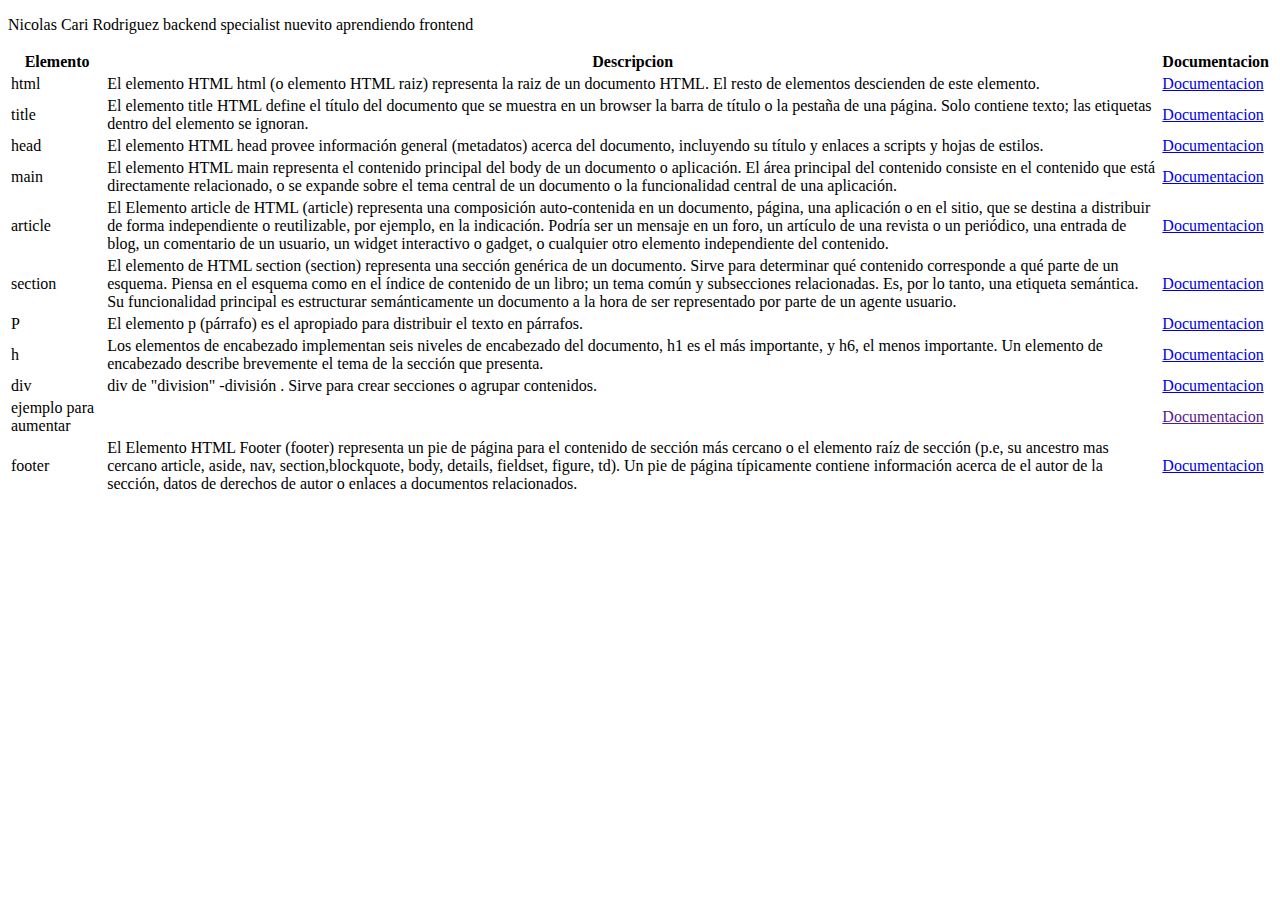
==== index.html @ bf02224c "aumentando nombre" ====
<!DOCTYPE html>
<html lang="en">
<head>
    <meta charset="UTF-8">
    <meta http-equiv="X-UA-Compatible" content="IE=edge">
    <meta name="viewport" content="width=device-width, initial-scale=1.0">
    <title>Document</title>
</head>
<body>
   <title>Recursos para Programadores</title>
    <p>Nicolas Cari Rodriguez backend specialist nuevito aprendiendo frontend</p>
    <table>
      <thead>
         <tr>
            <th>Elemento</th>
            <th>Descripcion</th>
            <th>Documentacion</th>
         </tr>
      </thead>
      <tbody>
         <tr>
            <td>html</td>
            <td>El elemento HTML html (o elemento HTML raiz) representa la raiz de un documento HTML. El resto de elementos descienden de este elemento.</td>
            <td><a href="https://developer.mozilla.org/es/docs/Web/HTML/Element/html">Documentacion</a></td>
         </tr>
         <tr>
            <td>title</td>
            <td>El elemento title HTML define el título del documento que se muestra en un browser la barra de título o la pestaña de una página. Solo contiene texto; las etiquetas dentro del elemento se ignoran.</td>
            <td><a href="https://developer.mozilla.org/es/docs/Web/HTML/Element/title">Documentacion</a></td>
         </tr>
         <tr>
            <td>head</td>
            <td>El elemento HTML head provee información general (metadatos) acerca del documento, incluyendo su título y enlaces a scripts y hojas de estilos.</td>
            <td><a href="https://developer.mozilla.org/es/docs/Web/HTML/Element/head">Documentacion</a></td>
         </tr>
         <tr>
            <td>main</td>
            <td>El elemento HTML main representa el contenido principal del body de un documento o aplicación. El área principal del contenido consiste en el contenido que está directamente relacionado, o se expande sobre el tema central de un documento o la funcionalidad central de una aplicación.</td>
            <td><a href="https://developer.mozilla.org/es/docs/Web/HTML/Element/main">Documentacion</a></td>
            <tr>
            <td>article</td>
            <td>El Elemento article de HTML (article) representa una composición auto-contenida en un documento, página, una aplicación o en el sitio, que se destina a distribuir de forma independiente o reutilizable, por ejemplo, en la indicación. Podría ser un mensaje en un foro, un artículo de una revista o un periódico, una entrada de blog, un comentario de un usuario, un widget interactivo o gadget, o cualquier otro elemento independiente del contenido.</td>
            <td><a href="https://developer.mozilla.org/es/docs/Web/HTML/Element/article">Documentacion</a></td>
         </tr>
         <tr>
            <td>section</td>
            <td>El elemento de HTML section (section) representa una sección genérica de un documento. Sirve para determinar qué contenido corresponde a qué parte de un esquema. Piensa en el esquema como en el índice de contenido de un libro; un tema común y subsecciones relacionadas. Es, por lo tanto, una etiqueta semántica. Su funcionalidad principal es estructurar semánticamente un documento a la hora de ser representado por parte de un agente usuario.</td>
            <td><a href="https://developer.mozilla.org/es/docs/Web/HTML/Element/section">Documentacion</a></td>
         </tr>
         <tr>
            <td>P</td>
            <td>El elemento p (párrafo) es el apropiado para distribuir el texto en párrafos.</td>
            <td><a href="https://developer.mozilla.org/es/docs/Web/HTML/Element/Heading_Elements">Documentacion</a></td>
         </tr>
         <tr>
            <td>h</td>
            <td>Los elementos de encabezado implementan seis niveles de encabezado del documento, h1 es el más importante, y h6, el menos importante. Un elemento de encabezado describe brevemente el tema de la sección que presenta.</td>
            <td><a href="https://developer.mozilla.org/es/docs/Web/HTML/Element/Heading_Elements">Documentacion</a></td>
         </tr>
         <tr>
            <td>div</td>
            <td>div de "division" -división . Sirve para crear secciones o agrupar contenidos.</td>
            <td><a href="https://developer.mozilla.org/es/docs/Web/HTML/Element/div">Documentacion</a></td>
         </tr>
         <tr>
            <td>ejemplo para aumentar</td>
            <td></td>
            <td><a href="">Documentacion</a></td>
         </tr>
         <tr>
            <td>footer</td>
            <td>El Elemento HTML Footer (footer) representa un pie de página para el contenido de sección más cercano o el elemento raíz de sección (p.e, su ancestro mas cercano article, aside, nav, section,blockquote, body, details, fieldset, figure, td). Un pie de página típicamente contiene información acerca de el autor de la sección, datos de derechos de autor o enlaces a documentos relacionados.</td>
            <td><a href="https://developer.mozilla.org/es/docs/Web/HTML/Element/footer">Documentacion</a></td>
         </tr>
      
      </tbody>
    </table>
</body>
</html>
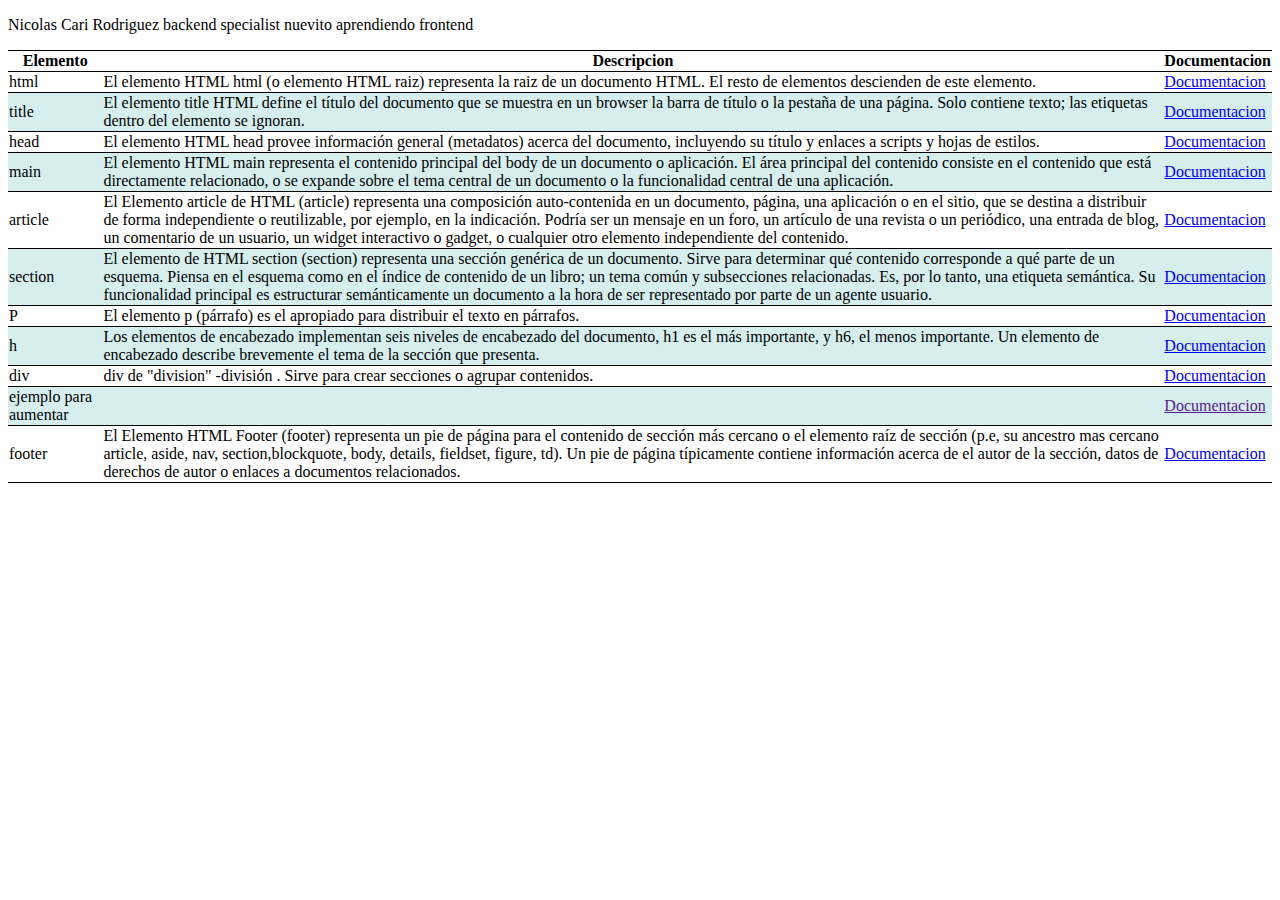
==== commit 557644ae: "mas cosas" ====
--- a/index.html
+++ b/index.html
@@ -11,6 +11,7 @@
     <p>Nicolas Cari Rodriguez backend specialist nuevito aprendiendo frontend</p>
     <table>
       <thead>
+         <link rel="stylesheet" href="styles.css">
          <tr>
             <th>Elemento</th>
             <th>Descripcion</th>
--- a/styles.css
+++ b/styles.css
@@ -0,0 +1,15 @@
+tr:nth-child(even) {
+    background-color: #D6EEEE;
+  }
+
+table {
+  border-collapse: collapse;
+}
+tr { 
+  border: solid;
+  border-width: 1px 0;
+}
+
+.border-right {
+    border-right: 1px solid black;
+}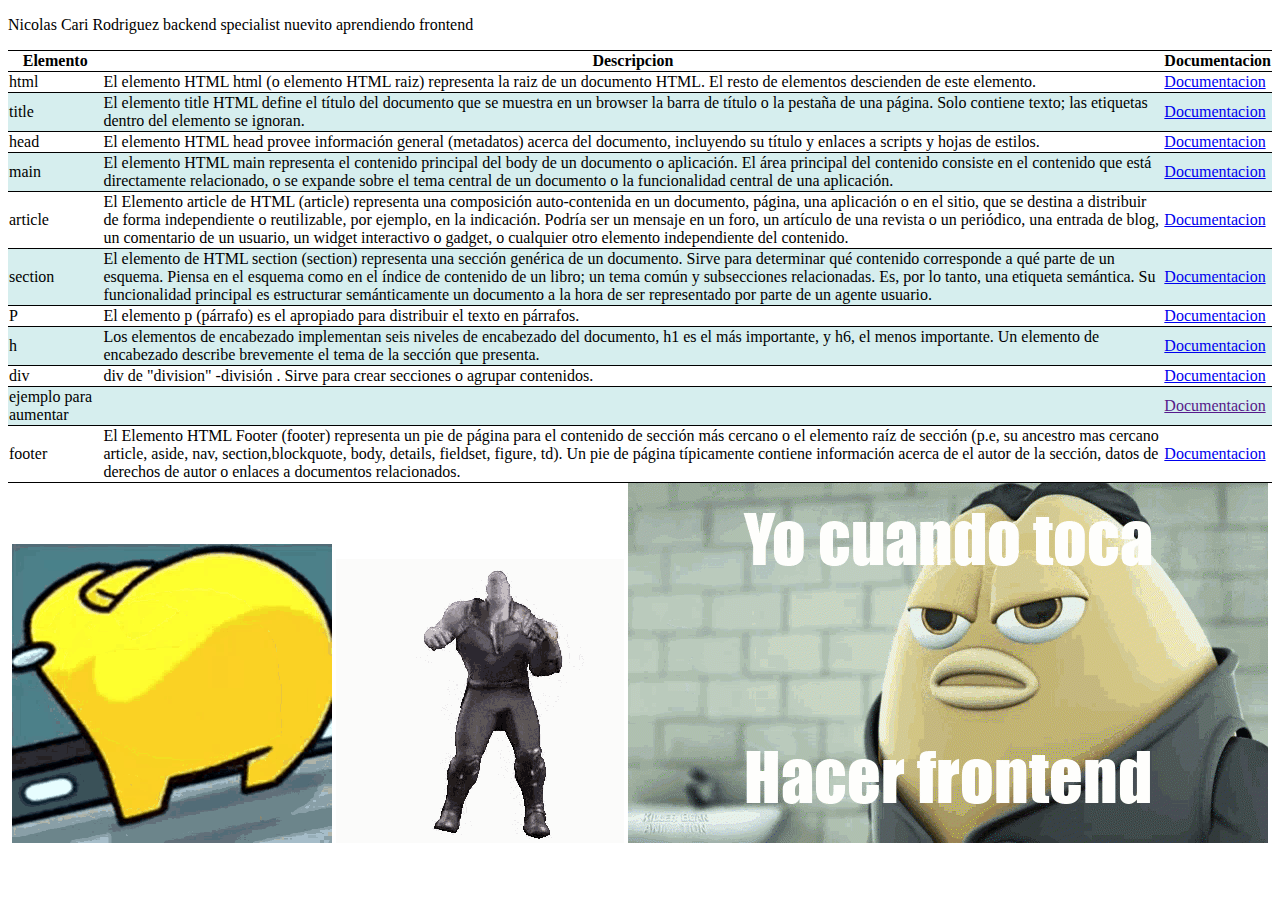
==== commit 06abbbdb: "frontend" ====
--- a/index.html
+++ b/index.html
@@ -73,8 +73,12 @@
             <td>El Elemento HTML Footer (footer) representa un pie de página para el contenido de sección más cercano o el elemento raíz de sección (p.e, su ancestro mas cercano article, aside, nav, section,blockquote, body, details, fieldset, figure, td). Un pie de página típicamente contiene información acerca de el autor de la sección, datos de derechos de autor o enlaces a documentos relacionados.</td>
             <td><a href="https://developer.mozilla.org/es/docs/Web/HTML/Element/footer">Documentacion</a></td>
          </tr>
-      
       </tbody>
     </table>
+    <center>
+      <img src="amogus.gif" width="320" height="299" >
+      <img src="thanos.gif">
+      <img src="meirl.gif">
+   </center>
 </body>
 </html>--- a/styles.css
+++ b/styles.css
@@ -12,4 +12,9 @@
 
 .border-right {
     border-right: 1px solid black;
-}+}
+
+amogus.gif{
+    width: 120px;
+    height: auto;
+  }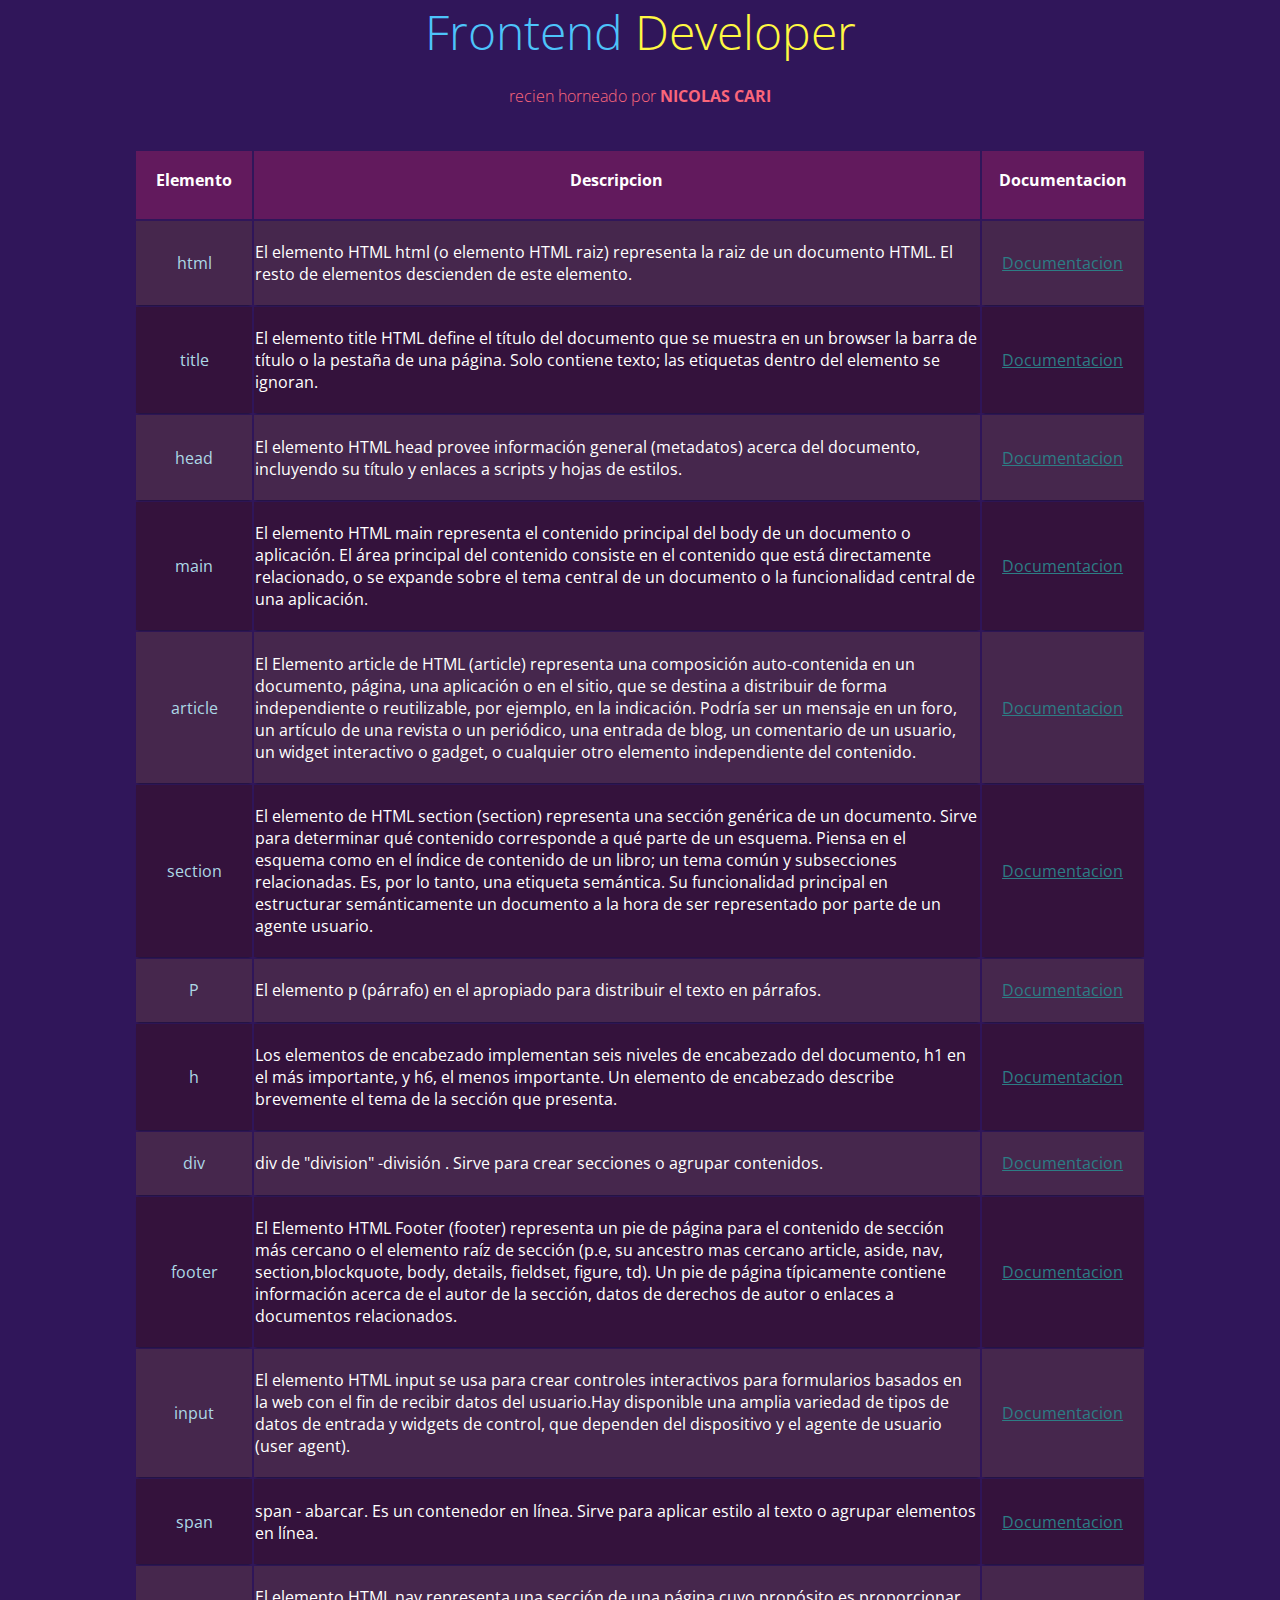
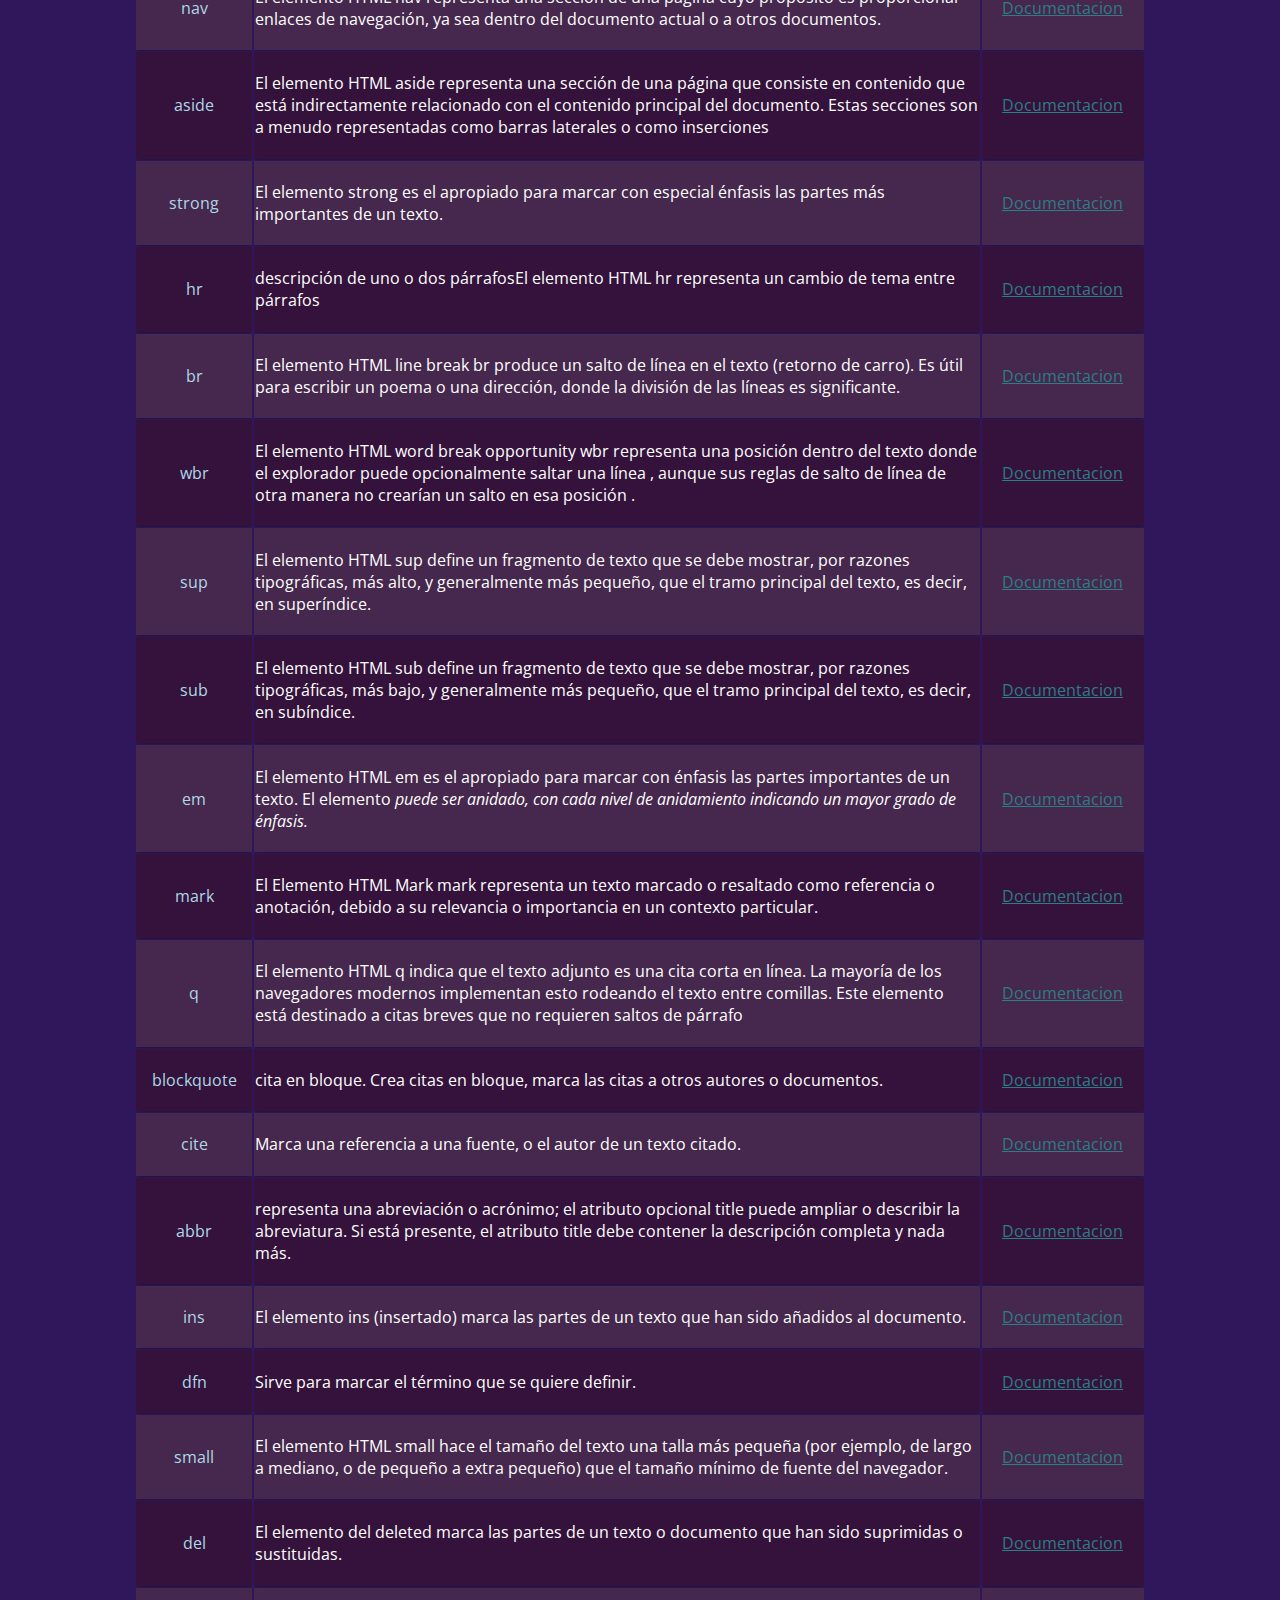
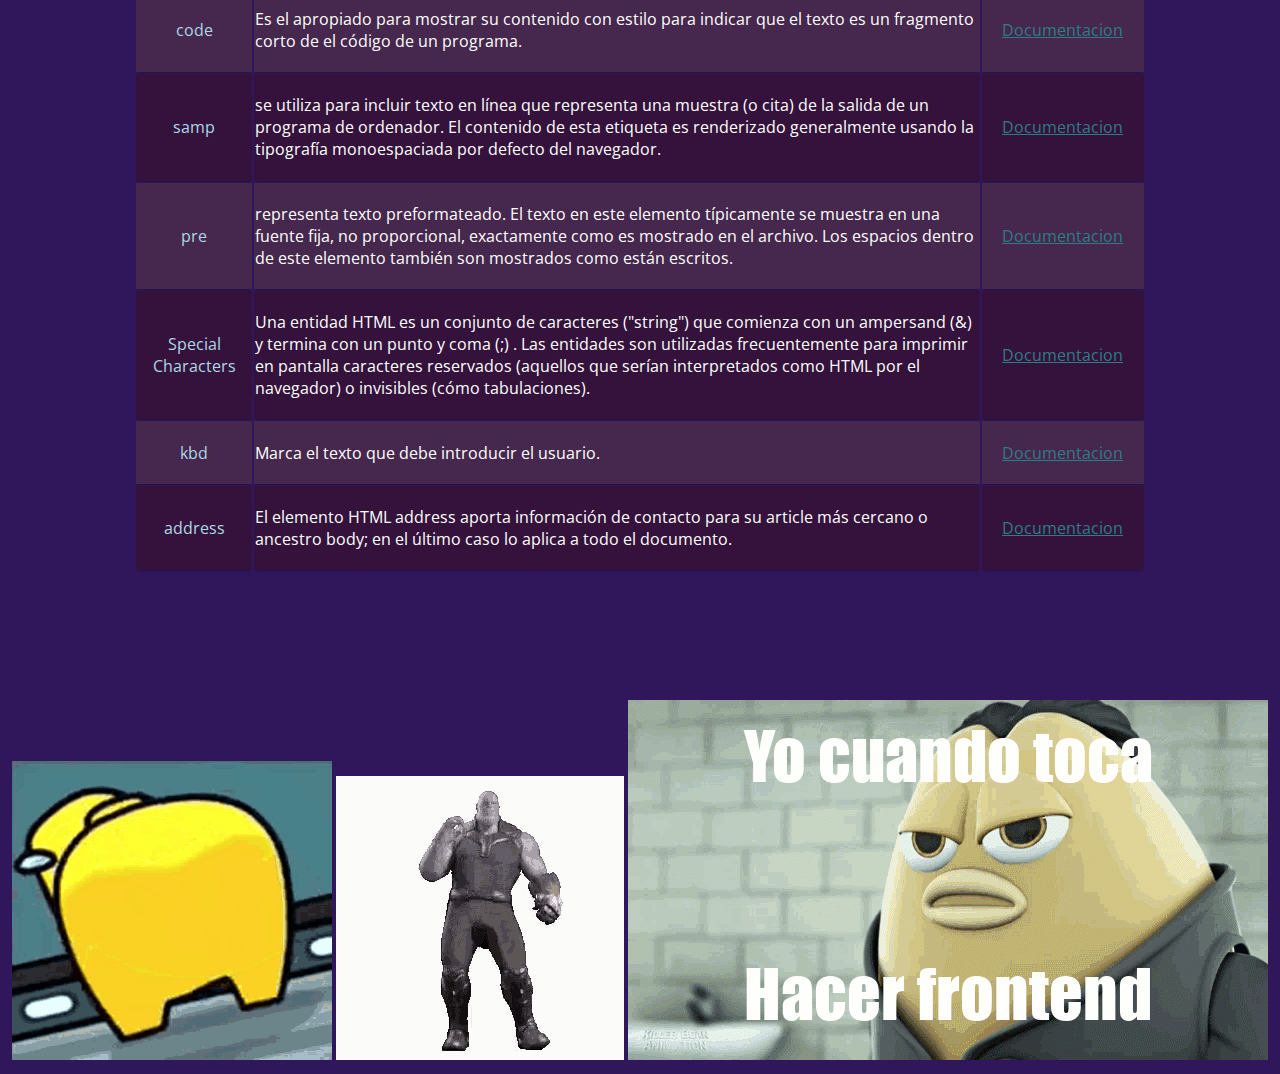
==== commit b90c8fbf: "aumentando frontend god" ====
--- a/index.html
+++ b/index.html
@@ -1,84 +1,208 @@
-<!DOCTYPE html>
-<html lang="en">
+<html>
 <head>
-    <meta charset="UTF-8">
-    <meta http-equiv="X-UA-Compatible" content="IE=edge">
-    <meta name="viewport" content="width=device-width, initial-scale=1.0">
-    <title>Document</title>
+    <title>Recursos para Programadores</title>
+    <meta charset="utf-8">
+    <link href="styles.css" media="screen" type="text/css" rel="stylesheet" />
 </head>
 <body>
-   <title>Recursos para Programadores</title>
-    <p>Nicolas Cari Rodriguez backend specialist nuevito aprendiendo frontend</p>
-    <table>
-      <thead>
-         <link rel="stylesheet" href="styles.css">
+
+<h1>Frontend <span class="yellow">Developer</pan></h1>
+<h2>recien horneado por <a href="https://github.com/Ogreaggressive" target="_blank">Nicolas Cari</a></h2>
+
+<table class="container">
+	<thead>
+		<tr>
+			<th><h1>Elemento</h1></th>
+			<th><h1>Descripcion</h1></th>
+			<th><h1>Documentacion</h1></th>
+		</tr>
+	</thead>
+	<tbody>
+        <tr>
+           <td>html</td>
+           <td>El elemento HTML html (o elemento HTML raiz) representa la raiz de un documento HTML. El resto de elementos descienden de este elemento.</td>
+           <td><a href="https://developer.mozilla.org/en/docs/Web/HTML/Element/html">Documentacion</a></td>
+        </tr>
+        <tr>
+           <td>title</td>
+           <td>El elemento title HTML define el título del documento que se muestra en un browser la barra de título o la pestaña de una página. Solo contiene texto; las etiquetas dentro del elemento se ignoran.</td>
+           <td><a href="https://developer.mozilla.org/en/docs/Web/HTML/Element/title">Documentacion</a></td>
+        </tr>
+        <tr>
+           <td>head</td>
+           <td>El elemento HTML head provee información general (metadatos) acerca del documento, incluyendo su título y enlaces a scripts y hojas de estilos.</td>
+           <td><a href="https://developer.mozilla.org/en/docs/Web/HTML/Element/head">Documentacion</a></td>
+        </tr>
+        <tr>
+           <td>main</td>
+           <td>El elemento HTML main representa el contenido principal del body de un documento o aplicación. El área principal del contenido consiste en el contenido que está directamente relacionado, o se expande sobre el tema central de un documento o la funcionalidad central de una aplicación.</td>
+           <td><a href="https://developer.mozilla.org/en/docs/Web/HTML/Element/main">Documentacion</a></td>
+           <tr>
+           <td>article</td>
+           <td>El Elemento article de HTML (article) representa una composición auto-contenida en un documento, página, una aplicación o en el sitio, que se destina a distribuir de forma independiente o reutilizable, por ejemplo, en la indicación. Podría ser un mensaje en un foro, un artículo de una revista o un periódico, una entrada de blog, un comentario de un usuario, un widget interactivo o gadget, o cualquier otro elemento independiente del contenido.</td>
+           <td><a href="https://developer.mozilla.org/en/docs/Web/HTML/Element/article">Documentacion</a></td>
+        </tr>
+        <tr>
+           <td>section</td>
+           <td>El elemento de HTML section (section) representa una sección genérica de un documento. Sirve para determinar qué contenido corresponde a qué parte de un esquema. Piensa en el esquema como en el índice de contenido de un libro; un tema común y subsecciones relacionadas. Es, por lo tanto, una etiqueta semántica. Su funcionalidad principal en estructurar semánticamente un documento a la hora de ser representado por parte de un agente usuario.</td>
+           <td><a href="https://developer.mozilla.org/en/docs/Web/HTML/Element/section">Documentacion</a></td>
+        </tr>
+        <tr>
+           <td>P</td>
+           <td>El elemento p (párrafo) en el apropiado para distribuir el texto en párrafos.</td>
+           <td><a href="https://developer.mozilla.org/en/docs/Web/HTML/Element/Heading_Elements">Documentacion</a></td>
+        </tr>
+        <tr>
+           <td>h</td>
+           <td>Los elementos de encabezado implementan seis niveles de encabezado del documento, h1 en el más importante, y h6, el menos importante. Un elemento de encabezado describe brevemente el tema de la sección que presenta.</td>
+           <td><a href="https://developer.mozilla.org/en/docs/Web/HTML/Element/Heading_Elements">Documentacion</a></td>
+        </tr>
+        <tr>
+           <td>div</td>
+           <td>div de "division" -división . Sirve para crear secciones o agrupar contenidos.</td>
+           <td><a href="https://developer.mozilla.org/en/docs/Web/HTML/Element/div">Documentacion</a></td>
+        </tr>
+        <tr>
+           <td>footer</td>
+           <td>El Elemento HTML Footer (footer) representa un pie de página para el contenido de sección más cercano o el elemento raíz de sección (p.e, su ancestro mas cercano article, aside, nav, section,blockquote, body, details, fieldset, figure, td). Un pie de página típicamente contiene información acerca de el autor de la sección, datos de derechos de autor o enlaces a documentos relacionados.</td>
+           <td><a href="https://developer.mozilla.org/en/docs/Web/HTML/Element/footer">Documentacion</a></td>
+        </tr>
+        <tr>
+           <td>input</td>
+           <td>El elemento HTML input se usa para crear controles interactivos para formularios basados en la web con el fin de recibir datos del usuario.Hay disponible una amplia variedad de tipos de datos de entrada y widgets de control, que dependen del dispositivo y el agente de usuario (user agent).</td>
+           <td><a href="https://developer.mozilla.org/en-US/docs/Web/HTML/Element/input">Documentacion</a></td>
+       </tr>
+       <tr>
+           <td>span</td>
+           <td>span - abarcar. Es un contenedor en línea. Sirve para aplicar estilo al texto o agrupar elementos en línea.</td>
+           <td><a href="https://developer.mozilla.org/en-US/docs/Web/HTML/Element/span">Documentacion</a></td>
+       </tr>
+       <tr>
+           <td>nav</td>
+           <td>El elemento HTML nav representa una sección de una página cuyo propósito es proporcionar enlaces de navegación, ya sea dentro del documento actual o a otros documentos. </td>
+           <td><a href="https://developer.mozilla.org/en-US/docs/Web/HTML/Element/nav">Documentacion</a></td>
+      </tr>
+      <tr>
+           <td>aside</td>
+           <td>El elemento HTML aside representa una sección de una página que consiste en contenido que está indirectamente relacionado con el contenido principal del documento. Estas secciones son a menudo representadas como barras laterales o como inserciones</td>
+           <td><a href="https://developer.mozilla.org/en-US/docs/Web/HTML/Element/aside">Documentacion</a></td>
+      </tr>
+        <tr>
+           <td>strong</td>
+           <td>El elemento strong es el apropiado para marcar con especial énfasis las partes más importantes de un texto.</td>
+           <td><a href="https://developer.mozilla.org/en-US/docs/Web/HTML/Element/strong">Documentacion</a></td>
+        </tr>
+        <tr>
+           <td>hr</td>
+           <td>descripción de uno o dos párrafosEl elemento HTML hr representa un cambio de tema entre párrafos</td>
+           <td><a href="https://developer.mozilla.org/en-US/docs/Web/HTML/Element/hr">Documentacion</a></td>
+        </tr>
+        <tr>
+           <td>br</td>
+           <td>El elemento HTML line break br produce un salto de línea en el texto (retorno de carro). Es útil para escribir un poema o una dirección, donde la división de las líneas es significante.</td>
+           <td><a href="https://developer.mozilla.org/en-US/docs/Web/HTML/Element/br">Documentacion</a></td>
+         </tr>
+        <tr>
+           <td>wbr</td>
+           <td>El elemento HTML word break opportunity wbr representa una posición dentro del texto donde el explorador puede opcionalmente saltar una línea , aunque sus reglas de salto de línea de otra manera no crearían un salto en esa posición .</td>
+           <td><a href="https://developer.mozilla.org/en-US/docs/Web/HTML/Element/wbr">Documentacion</a></td>
+        </tr>
+        <tr>
+           <td>sup</td>
+           <td>El elemento HTML sup define un fragmento de texto que se debe mostrar, por razones tipográficas, más alto, y generalmente más pequeño, que el tramo principal del texto, es decir, en superíndice.</td>
+           <td><a href="https://developer.mozilla.org/en-US/docs/Web/HTML/Element/sup">Documentacion</a></td>
+       </tr>
+       <tr>
+           <td>sub</td>
+           <td>El elemento HTML sub define un fragmento de texto que se debe mostrar, por razones tipográficas, más bajo, y generalmente más pequeño, que el tramo principal del texto, es decir, en subíndice.</td>
+           <td><a href="https://developer.mozilla.org/en-US/docs/Web/HTML/Element/sub">Documentacion</a></td>
+       </tr>
+       <tr>
+           <td>em</td>
+           <td>El elemento HTML em es el apropiado para marcar con énfasis las partes importantes de un texto. El elemento <em> puede ser anidado, con cada nivel de anidamiento indicando un mayor grado de énfasis.</td>
+           <td><a href="https://developer.mozilla.org/en-US/docs/Web/HTML/Element/em">Documentacion</a></td>
+        </tr>
          <tr>
-            <th>Elemento</th>
-            <th>Descripcion</th>
-            <th>Documentacion</th>
-         </tr>
-      </thead>
-      <tbody>
-         <tr>
-            <td>html</td>
-            <td>El elemento HTML html (o elemento HTML raiz) representa la raiz de un documento HTML. El resto de elementos descienden de este elemento.</td>
-            <td><a href="https://developer.mozilla.org/es/docs/Web/HTML/Element/html">Documentacion</a></td>
-         </tr>
-         <tr>
-            <td>title</td>
-            <td>El elemento title HTML define el título del documento que se muestra en un browser la barra de título o la pestaña de una página. Solo contiene texto; las etiquetas dentro del elemento se ignoran.</td>
-            <td><a href="https://developer.mozilla.org/es/docs/Web/HTML/Element/title">Documentacion</a></td>
-         </tr>
-         <tr>
-            <td>head</td>
-            <td>El elemento HTML head provee información general (metadatos) acerca del documento, incluyendo su título y enlaces a scripts y hojas de estilos.</td>
-            <td><a href="https://developer.mozilla.org/es/docs/Web/HTML/Element/head">Documentacion</a></td>
-         </tr>
-         <tr>
-            <td>main</td>
-            <td>El elemento HTML main representa el contenido principal del body de un documento o aplicación. El área principal del contenido consiste en el contenido que está directamente relacionado, o se expande sobre el tema central de un documento o la funcionalidad central de una aplicación.</td>
-            <td><a href="https://developer.mozilla.org/es/docs/Web/HTML/Element/main">Documentacion</a></td>
-            <tr>
-            <td>article</td>
-            <td>El Elemento article de HTML (article) representa una composición auto-contenida en un documento, página, una aplicación o en el sitio, que se destina a distribuir de forma independiente o reutilizable, por ejemplo, en la indicación. Podría ser un mensaje en un foro, un artículo de una revista o un periódico, una entrada de blog, un comentario de un usuario, un widget interactivo o gadget, o cualquier otro elemento independiente del contenido.</td>
-            <td><a href="https://developer.mozilla.org/es/docs/Web/HTML/Element/article">Documentacion</a></td>
-         </tr>
-         <tr>
-            <td>section</td>
-            <td>El elemento de HTML section (section) representa una sección genérica de un documento. Sirve para determinar qué contenido corresponde a qué parte de un esquema. Piensa en el esquema como en el índice de contenido de un libro; un tema común y subsecciones relacionadas. Es, por lo tanto, una etiqueta semántica. Su funcionalidad principal es estructurar semánticamente un documento a la hora de ser representado por parte de un agente usuario.</td>
-            <td><a href="https://developer.mozilla.org/es/docs/Web/HTML/Element/section">Documentacion</a></td>
-         </tr>
-         <tr>
-            <td>P</td>
-            <td>El elemento p (párrafo) es el apropiado para distribuir el texto en párrafos.</td>
-            <td><a href="https://developer.mozilla.org/es/docs/Web/HTML/Element/Heading_Elements">Documentacion</a></td>
-         </tr>
-         <tr>
-            <td>h</td>
-            <td>Los elementos de encabezado implementan seis niveles de encabezado del documento, h1 es el más importante, y h6, el menos importante. Un elemento de encabezado describe brevemente el tema de la sección que presenta.</td>
-            <td><a href="https://developer.mozilla.org/es/docs/Web/HTML/Element/Heading_Elements">Documentacion</a></td>
-         </tr>
-         <tr>
-            <td>div</td>
-            <td>div de "division" -división . Sirve para crear secciones o agrupar contenidos.</td>
-            <td><a href="https://developer.mozilla.org/es/docs/Web/HTML/Element/div">Documentacion</a></td>
-         </tr>
-         <tr>
-            <td>ejemplo para aumentar</td>
-            <td></td>
-            <td><a href="">Documentacion</a></td>
-         </tr>
-         <tr>
-            <td>footer</td>
-            <td>El Elemento HTML Footer (footer) representa un pie de página para el contenido de sección más cercano o el elemento raíz de sección (p.e, su ancestro mas cercano article, aside, nav, section,blockquote, body, details, fieldset, figure, td). Un pie de página típicamente contiene información acerca de el autor de la sección, datos de derechos de autor o enlaces a documentos relacionados.</td>
-            <td><a href="https://developer.mozilla.org/es/docs/Web/HTML/Element/footer">Documentacion</a></td>
-         </tr>
-      </tbody>
-    </table>
-    <center>
-      <img src="amogus.gif" width="320" height="299" >
-      <img src="thanos.gif">
-      <img src="meirl.gif">
-   </center>
+           <td>mark</td>
+           <td>El Elemento HTML Mark mark representa un texto marcado o resaltado como referencia o anotación, debido a su relevancia o importancia en un contexto particular.</td>
+           <td><a href="https://developer.mozilla.org/en-US/docs/Web/HTML/Element/mark">Documentacion</a></td>
+        </tr>
+        <tr>
+           <td>q</td>
+           <td>El elemento HTML q indica que el texto adjunto es una cita corta en línea. La mayoría de los navegadores modernos implementan esto rodeando el texto entre comillas. Este elemento está destinado a citas breves que no requieren saltos de párrafo</td>
+           <td><a href="https://developer.mozilla.org/en-US/docs/Web/HTML/Element/q">Documentacion</a></td>
+       </tr>
+       <tr>
+           <td>blockquote</td>
+           <td>cita en bloque. Crea citas en bloque, marca las citas a otros autores o documentos.</td>
+           <td><a href="https://developer.mozilla.org/en-US/docs/Web/HTML/Element/blockquote">Documentacion</a></td>
+       </tr>
+       <tr>
+           <td>cite</td>
+           <td>Marca una referencia a una fuente, o el autor de un texto citado.</td>
+           <td><a href="https://developer.mozilla.org/en-US/docs/Web/HTML/Element/cite">Documentacion</a></td>
+       </tr>
+       <tr>
+           <td>abbr</td>
+           <td>representa una abreviación o acrónimo; el atributo opcional title puede ampliar o describir la abreviatura. Si está presente, el atributo title debe contener la descripción completa y nada más.</td>
+           <td><a href="https://developer.mozilla.org/en-US/docs/Web/HTML/Element/abbr">Documentacion</a></td>
+        </tr>
+        <tr>
+           <td>ins</td>
+           <td>El elemento ins (insertado) marca las partes de un texto que han sido añadidos al documento.</td>
+           <td><a href="https://developer.mozilla.org/en-US/docs/Web/HTML/Element/ins">Documentacion</a></td>
+       </tr>
+       <tr>
+           <td>dfn</td>
+           <td>Sirve para marcar el término que se quiere definir.</td>
+           <td><a href="https://developer.mozilla.org/en-US/docs/Web/HTML/Element/dfn">Documentacion</a></td>
+        </tr>
+        <tr>
+           <td>small</td>
+           <td>El elemento HTML small hace el tamaño del texto una talla más pequeña (por ejemplo, de largo a mediano, o de pequeño a extra pequeño) que el tamaño mínimo de fuente del navegador.</td>
+           <td><a href="https://developer.mozilla.org/en-US/docs/Web/HTML/Element/small">Documentacion</a></td>
+        </tr>
+        <tr>
+           <td>del</td>
+           <td>El elemento del deleted marca las partes de un texto o documento que han sido suprimidas o sustituidas.</td>
+           <td><a href="https://developer.mozilla.org/en-US/docs/Web/HTML/Element/del">Documentacion</a></td>
+       </tr>
+       <tr>
+           <td>code</td>
+           <td>Es el apropiado para mostrar su contenido con estilo para indicar que el texto es un fragmento corto de el código de un programa.</td>
+           <td><a href="https://developer.mozilla.org/en-US/docs/Web/HTML/Element/code">Documentacion</a></td>
+       </tr>
+        <tr>
+           <td>samp</td>
+           <td>se utiliza para incluir texto en línea que representa una muestra (o cita) de la salida de un programa de ordenador. El contenido de esta etiqueta es renderizado generalmente usando la tipografía monoespaciada por defecto del navegador.</td>
+           <td><a href="https://developer.mozilla.org/en-US/docs/Web/HTML/Element/samp">Documentacion</a></td>
+        </tr>
+        <tr>
+           <td>pre</td>
+           <td>representa texto preformateado. El texto en este elemento típicamente se muestra en una fuente fija, no proporcional, exactamente como es mostrado en el archivo. Los espacios dentro de este elemento también son mostrados como están escritos.</td>
+           <td><a href="https://developer.mozilla.org/en-US/docs/Web/HTML/Element/pre">Documentacion</a></td>
+       </tr>
+       <tr>
+           <td>Special Characters</td>
+           <td>Una entidad HTML es un conjunto de caracteres ("string") que comienza con un ampersand (&) y termina con un punto y coma (;) . Las entidades son utilizadas frecuentemente para imprimir en pantalla caracteres reservados (aquellos que serían interpretados como HTML por el navegador) o invisibles (cómo tabulaciones). </td>
+           <td><a href="https://developer.mozilla.org/en-US/docs/Glossary/Entity">Documentacion</a></td>
+      </tr>
+        <tr>
+           <td>kbd</td>
+           <td>Marca el texto que debe introducir el usuario.</td>
+           <td><a href="https://developer.mozilla.org/en-US/docs/Web/HTML/Element/kbd">Documentacion</a></td>
+      </tr>
+        <tr>
+           <td>address</td>
+           <td>El elemento HTML address aporta información de contacto para su article más cercano o ancestro body; en el último caso lo aplica a todo el documento.</td>
+           <td><a href="https://developer.mozilla.org/en-US/docs/Web/HTML/Element/address">Documentacion</a></td>
+        </tr>
+     </tbody>
+</table>
+<center>
+   <img src="amogus.gif" width="320" height="299" >
+   <img src="thanos.gif">
+   <img src="meirl.gif">
+</center>
 </body>
 </html>--- a/styles.css
+++ b/styles.css
@@ -1,20 +1,124 @@
-tr:nth-child(even) {
-    background-color: #D6EEEE;
-  }
+/*	
+	Table Responsive
+	===================
+	Author: https://github.com/pablorgarcia
+  para que no digan que no doy las gracias cuando saco codigo
+ */
 
-table {
-  border-collapse: collapse;
-}
-tr { 
-  border: solid;
-  border-width: 1px 0;
+ @charset "UTF-8";
+ @import url(https://fonts.googleapis.com/css?family=Open+Sans:300,400,700);
+ 
+ body {
+   font-family: 'Open Sans', sans-serif;
+   font-weight: 300;
+   line-height: 1.42em;
+   color:#FFFFFF;
+   background-color:#30165a;
+ }
+ 
+ h1 {
+   font-size:3em; 
+   font-weight: 300;
+   line-height:1em;
+   text-align: center;
+   color: #4DC3FA;
+ }
+ 
+ h2 {
+   font-size:1em; 
+   font-weight: 300;
+   text-align: center;
+   display: block;
+   line-height:1em;
+   padding-bottom: 2em;
+   color: #FB667A;
+ }
+ 
+ h2 a {
+   font-weight: 700;
+   text-transform: uppercase;
+   color: #FB667A;
+   text-decoration: none;
+ }
+ 
+ .blue { color: #185875; }
+ .yellow { color: #FFF842; }
+ 
+ .container th h1 {
+       font-weight: bold;
+       font-size: 1em;
+   text-align: center;
+   color: #FFFFFF;
+   padding-right: 1em;
+   padding-left: 1em;
+ }
+ 
+ .container td {
+       font-weight: normal;
+       font-size: 1em;
+   -webkit-box-shadow: 0 2px 2px -2px #0E1119;
+        -moz-box-shadow: 0 2px 2px -2px #0E1119;
+             box-shadow: 0 2px 2px -2px #0E1119;
+ }
+ 
+ .container {
+       text-align: left;
+       width: 80%;
+       margin: 0 auto;
+   display: table;
+   padding: 0 0 8em 0;
+ }
+ 
+ .container td, .container th {
+       padding-bottom: 2%;
+       padding-top: 2%;
+ }
+
+ .container td:first-child { color: lightblue; }
+ td:nth-child(1) {text-align:center;}
+ td:nth-child(3) {text-align:center;}
+ 
+ /* Background-color of the odd rows */
+ .container tr:nth-child(odd) {
+       background-color: #46274d;
+ }
+ 
+ /* Background-color of the even rows */
+ .container tr:nth-child(even) {
+       background-color: #34123c;
+ }
+ 
+ .container th {
+       background-color: #621a5d;
+ }
+
+ .container tr:hover {
+    background-color: #464A52;
+ -webkit-box-shadow: 0 6px 6px -6px #0E1119;
+        -moz-box-shadow: 0 6px 6px -6px #0E1119;
+             box-shadow: 0 6px 6px -6px #0E1119;
+ }
+ 
+ .container td:hover {
+   background-color: #00FF00;
+   color: #403E10;
+   font-weight: bold;
+   
+   box-shadow: #3DAB3D -1px 1px, #3DAB3D -2px 2px, #3DAB3D -3px 3px, #3DAB3D -4px 4px, #3DAB3D -5px 5px, #3DAB3D -6px 6px;
+   transform: translate3d(6px, -6px, 0);
+   
+   transition-delay: 0s;
+       transition-duration: 0.4s;
+       transition-property: all;
+   transition-timing-function: line;
+ }
+ 
+ @media (max-width: 800px) {
+ .container td:nth-child(4),
+ .container th:nth-child(4) { display: none; }
+ }
+
+ a {
+  color: rgb(45, 125, 133);
 }
 
-.border-right {
-    border-right: 1px solid black;
-}
-
-amogus.gif{
-    width: 120px;
-    height: auto;
-  }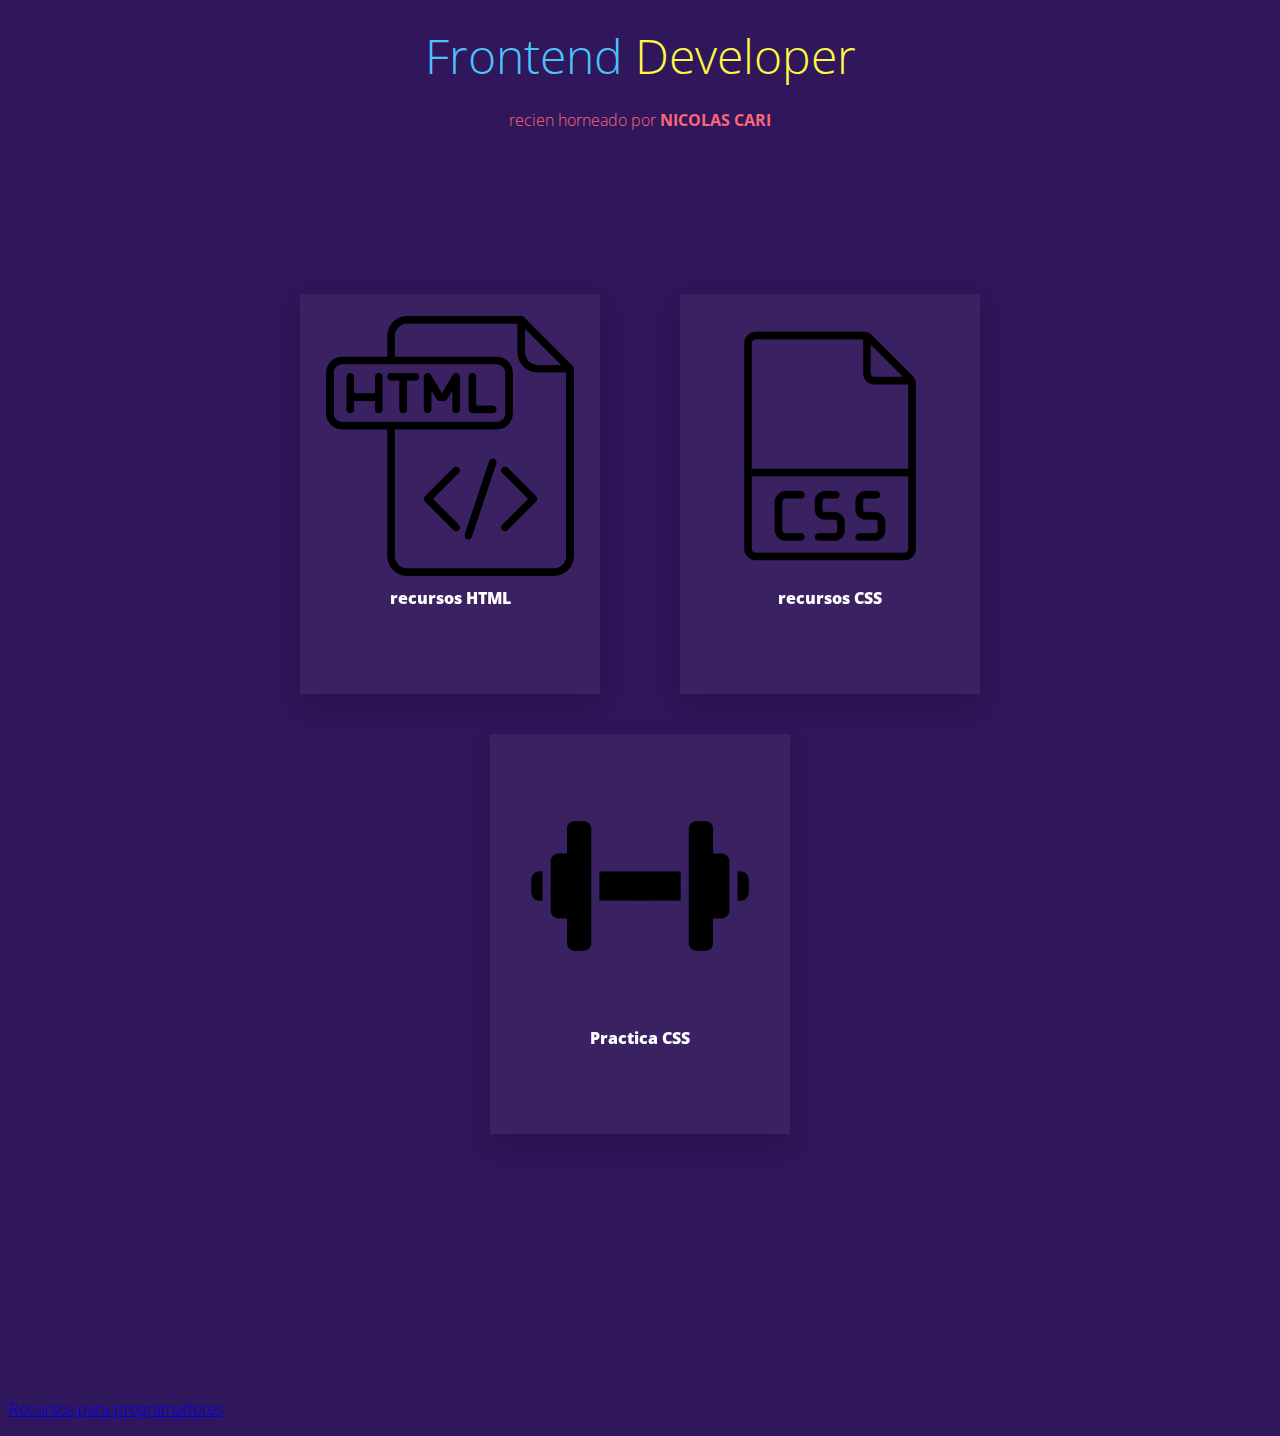
==== commit 84099a52: "aumentando todo a la mala" ====
--- a/index.html
+++ b/index.html
@@ -1,208 +1,50 @@
-<html>
+<!DOCTYPE html>
+<html lang="en">
 <head>
-    <title>Recursos para Programadores</title>
-    <meta charset="utf-8">
-    <link href="styles.css" media="screen" type="text/css" rel="stylesheet" />
+   <meta charset="UTF-8">
+   <link href="/styles.css" media="screen" type="text/css" rel="stylesheet" />
+   <link href="/styleIndex.css" media="screen" type="text/css" rel="stylesheet" />
+   <title>pagina Principal</title>
 </head>
 <body>
-
-<h1>Frontend <span class="yellow">Developer</pan></h1>
-<h2>recien horneado por <a href="https://github.com/Ogreaggressive" target="_blank">Nicolas Cari</a></h2>
-
-<table class="container">
-	<thead>
-		<tr>
-			<th><h1>Elemento</h1></th>
-			<th><h1>Descripcion</h1></th>
-			<th><h1>Documentacion</h1></th>
-		</tr>
-	</thead>
-	<tbody>
-        <tr>
-           <td>html</td>
-           <td>El elemento HTML html (o elemento HTML raiz) representa la raiz de un documento HTML. El resto de elementos descienden de este elemento.</td>
-           <td><a href="https://developer.mozilla.org/en/docs/Web/HTML/Element/html">Documentacion</a></td>
-        </tr>
-        <tr>
-           <td>title</td>
-           <td>El elemento title HTML define el título del documento que se muestra en un browser la barra de título o la pestaña de una página. Solo contiene texto; las etiquetas dentro del elemento se ignoran.</td>
-           <td><a href="https://developer.mozilla.org/en/docs/Web/HTML/Element/title">Documentacion</a></td>
-        </tr>
-        <tr>
-           <td>head</td>
-           <td>El elemento HTML head provee información general (metadatos) acerca del documento, incluyendo su título y enlaces a scripts y hojas de estilos.</td>
-           <td><a href="https://developer.mozilla.org/en/docs/Web/HTML/Element/head">Documentacion</a></td>
-        </tr>
-        <tr>
-           <td>main</td>
-           <td>El elemento HTML main representa el contenido principal del body de un documento o aplicación. El área principal del contenido consiste en el contenido que está directamente relacionado, o se expande sobre el tema central de un documento o la funcionalidad central de una aplicación.</td>
-           <td><a href="https://developer.mozilla.org/en/docs/Web/HTML/Element/main">Documentacion</a></td>
-           <tr>
-           <td>article</td>
-           <td>El Elemento article de HTML (article) representa una composición auto-contenida en un documento, página, una aplicación o en el sitio, que se destina a distribuir de forma independiente o reutilizable, por ejemplo, en la indicación. Podría ser un mensaje en un foro, un artículo de una revista o un periódico, una entrada de blog, un comentario de un usuario, un widget interactivo o gadget, o cualquier otro elemento independiente del contenido.</td>
-           <td><a href="https://developer.mozilla.org/en/docs/Web/HTML/Element/article">Documentacion</a></td>
-        </tr>
-        <tr>
-           <td>section</td>
-           <td>El elemento de HTML section (section) representa una sección genérica de un documento. Sirve para determinar qué contenido corresponde a qué parte de un esquema. Piensa en el esquema como en el índice de contenido de un libro; un tema común y subsecciones relacionadas. Es, por lo tanto, una etiqueta semántica. Su funcionalidad principal en estructurar semánticamente un documento a la hora de ser representado por parte de un agente usuario.</td>
-           <td><a href="https://developer.mozilla.org/en/docs/Web/HTML/Element/section">Documentacion</a></td>
-        </tr>
-        <tr>
-           <td>P</td>
-           <td>El elemento p (párrafo) en el apropiado para distribuir el texto en párrafos.</td>
-           <td><a href="https://developer.mozilla.org/en/docs/Web/HTML/Element/Heading_Elements">Documentacion</a></td>
-        </tr>
-        <tr>
-           <td>h</td>
-           <td>Los elementos de encabezado implementan seis niveles de encabezado del documento, h1 en el más importante, y h6, el menos importante. Un elemento de encabezado describe brevemente el tema de la sección que presenta.</td>
-           <td><a href="https://developer.mozilla.org/en/docs/Web/HTML/Element/Heading_Elements">Documentacion</a></td>
-        </tr>
-        <tr>
-           <td>div</td>
-           <td>div de "division" -división . Sirve para crear secciones o agrupar contenidos.</td>
-           <td><a href="https://developer.mozilla.org/en/docs/Web/HTML/Element/div">Documentacion</a></td>
-        </tr>
-        <tr>
-           <td>footer</td>
-           <td>El Elemento HTML Footer (footer) representa un pie de página para el contenido de sección más cercano o el elemento raíz de sección (p.e, su ancestro mas cercano article, aside, nav, section,blockquote, body, details, fieldset, figure, td). Un pie de página típicamente contiene información acerca de el autor de la sección, datos de derechos de autor o enlaces a documentos relacionados.</td>
-           <td><a href="https://developer.mozilla.org/en/docs/Web/HTML/Element/footer">Documentacion</a></td>
-        </tr>
-        <tr>
-           <td>input</td>
-           <td>El elemento HTML input se usa para crear controles interactivos para formularios basados en la web con el fin de recibir datos del usuario.Hay disponible una amplia variedad de tipos de datos de entrada y widgets de control, que dependen del dispositivo y el agente de usuario (user agent).</td>
-           <td><a href="https://developer.mozilla.org/en-US/docs/Web/HTML/Element/input">Documentacion</a></td>
-       </tr>
-       <tr>
-           <td>span</td>
-           <td>span - abarcar. Es un contenedor en línea. Sirve para aplicar estilo al texto o agrupar elementos en línea.</td>
-           <td><a href="https://developer.mozilla.org/en-US/docs/Web/HTML/Element/span">Documentacion</a></td>
-       </tr>
-       <tr>
-           <td>nav</td>
-           <td>El elemento HTML nav representa una sección de una página cuyo propósito es proporcionar enlaces de navegación, ya sea dentro del documento actual o a otros documentos. </td>
-           <td><a href="https://developer.mozilla.org/en-US/docs/Web/HTML/Element/nav">Documentacion</a></td>
-      </tr>
-      <tr>
-           <td>aside</td>
-           <td>El elemento HTML aside representa una sección de una página que consiste en contenido que está indirectamente relacionado con el contenido principal del documento. Estas secciones son a menudo representadas como barras laterales o como inserciones</td>
-           <td><a href="https://developer.mozilla.org/en-US/docs/Web/HTML/Element/aside">Documentacion</a></td>
-      </tr>
-        <tr>
-           <td>strong</td>
-           <td>El elemento strong es el apropiado para marcar con especial énfasis las partes más importantes de un texto.</td>
-           <td><a href="https://developer.mozilla.org/en-US/docs/Web/HTML/Element/strong">Documentacion</a></td>
-        </tr>
-        <tr>
-           <td>hr</td>
-           <td>descripción de uno o dos párrafosEl elemento HTML hr representa un cambio de tema entre párrafos</td>
-           <td><a href="https://developer.mozilla.org/en-US/docs/Web/HTML/Element/hr">Documentacion</a></td>
-        </tr>
-        <tr>
-           <td>br</td>
-           <td>El elemento HTML line break br produce un salto de línea en el texto (retorno de carro). Es útil para escribir un poema o una dirección, donde la división de las líneas es significante.</td>
-           <td><a href="https://developer.mozilla.org/en-US/docs/Web/HTML/Element/br">Documentacion</a></td>
-         </tr>
-        <tr>
-           <td>wbr</td>
-           <td>El elemento HTML word break opportunity wbr representa una posición dentro del texto donde el explorador puede opcionalmente saltar una línea , aunque sus reglas de salto de línea de otra manera no crearían un salto en esa posición .</td>
-           <td><a href="https://developer.mozilla.org/en-US/docs/Web/HTML/Element/wbr">Documentacion</a></td>
-        </tr>
-        <tr>
-           <td>sup</td>
-           <td>El elemento HTML sup define un fragmento de texto que se debe mostrar, por razones tipográficas, más alto, y generalmente más pequeño, que el tramo principal del texto, es decir, en superíndice.</td>
-           <td><a href="https://developer.mozilla.org/en-US/docs/Web/HTML/Element/sup">Documentacion</a></td>
-       </tr>
-       <tr>
-           <td>sub</td>
-           <td>El elemento HTML sub define un fragmento de texto que se debe mostrar, por razones tipográficas, más bajo, y generalmente más pequeño, que el tramo principal del texto, es decir, en subíndice.</td>
-           <td><a href="https://developer.mozilla.org/en-US/docs/Web/HTML/Element/sub">Documentacion</a></td>
-       </tr>
-       <tr>
-           <td>em</td>
-           <td>El elemento HTML em es el apropiado para marcar con énfasis las partes importantes de un texto. El elemento <em> puede ser anidado, con cada nivel de anidamiento indicando un mayor grado de énfasis.</td>
-           <td><a href="https://developer.mozilla.org/en-US/docs/Web/HTML/Element/em">Documentacion</a></td>
-        </tr>
-         <tr>
-           <td>mark</td>
-           <td>El Elemento HTML Mark mark representa un texto marcado o resaltado como referencia o anotación, debido a su relevancia o importancia en un contexto particular.</td>
-           <td><a href="https://developer.mozilla.org/en-US/docs/Web/HTML/Element/mark">Documentacion</a></td>
-        </tr>
-        <tr>
-           <td>q</td>
-           <td>El elemento HTML q indica que el texto adjunto es una cita corta en línea. La mayoría de los navegadores modernos implementan esto rodeando el texto entre comillas. Este elemento está destinado a citas breves que no requieren saltos de párrafo</td>
-           <td><a href="https://developer.mozilla.org/en-US/docs/Web/HTML/Element/q">Documentacion</a></td>
-       </tr>
-       <tr>
-           <td>blockquote</td>
-           <td>cita en bloque. Crea citas en bloque, marca las citas a otros autores o documentos.</td>
-           <td><a href="https://developer.mozilla.org/en-US/docs/Web/HTML/Element/blockquote">Documentacion</a></td>
-       </tr>
-       <tr>
-           <td>cite</td>
-           <td>Marca una referencia a una fuente, o el autor de un texto citado.</td>
-           <td><a href="https://developer.mozilla.org/en-US/docs/Web/HTML/Element/cite">Documentacion</a></td>
-       </tr>
-       <tr>
-           <td>abbr</td>
-           <td>representa una abreviación o acrónimo; el atributo opcional title puede ampliar o describir la abreviatura. Si está presente, el atributo title debe contener la descripción completa y nada más.</td>
-           <td><a href="https://developer.mozilla.org/en-US/docs/Web/HTML/Element/abbr">Documentacion</a></td>
-        </tr>
-        <tr>
-           <td>ins</td>
-           <td>El elemento ins (insertado) marca las partes de un texto que han sido añadidos al documento.</td>
-           <td><a href="https://developer.mozilla.org/en-US/docs/Web/HTML/Element/ins">Documentacion</a></td>
-       </tr>
-       <tr>
-           <td>dfn</td>
-           <td>Sirve para marcar el término que se quiere definir.</td>
-           <td><a href="https://developer.mozilla.org/en-US/docs/Web/HTML/Element/dfn">Documentacion</a></td>
-        </tr>
-        <tr>
-           <td>small</td>
-           <td>El elemento HTML small hace el tamaño del texto una talla más pequeña (por ejemplo, de largo a mediano, o de pequeño a extra pequeño) que el tamaño mínimo de fuente del navegador.</td>
-           <td><a href="https://developer.mozilla.org/en-US/docs/Web/HTML/Element/small">Documentacion</a></td>
-        </tr>
-        <tr>
-           <td>del</td>
-           <td>El elemento del deleted marca las partes de un texto o documento que han sido suprimidas o sustituidas.</td>
-           <td><a href="https://developer.mozilla.org/en-US/docs/Web/HTML/Element/del">Documentacion</a></td>
-       </tr>
-       <tr>
-           <td>code</td>
-           <td>Es el apropiado para mostrar su contenido con estilo para indicar que el texto es un fragmento corto de el código de un programa.</td>
-           <td><a href="https://developer.mozilla.org/en-US/docs/Web/HTML/Element/code">Documentacion</a></td>
-       </tr>
-        <tr>
-           <td>samp</td>
-           <td>se utiliza para incluir texto en línea que representa una muestra (o cita) de la salida de un programa de ordenador. El contenido de esta etiqueta es renderizado generalmente usando la tipografía monoespaciada por defecto del navegador.</td>
-           <td><a href="https://developer.mozilla.org/en-US/docs/Web/HTML/Element/samp">Documentacion</a></td>
-        </tr>
-        <tr>
-           <td>pre</td>
-           <td>representa texto preformateado. El texto en este elemento típicamente se muestra en una fuente fija, no proporcional, exactamente como es mostrado en el archivo. Los espacios dentro de este elemento también son mostrados como están escritos.</td>
-           <td><a href="https://developer.mozilla.org/en-US/docs/Web/HTML/Element/pre">Documentacion</a></td>
-       </tr>
-       <tr>
-           <td>Special Characters</td>
-           <td>Una entidad HTML es un conjunto de caracteres ("string") que comienza con un ampersand (&) y termina con un punto y coma (;) . Las entidades son utilizadas frecuentemente para imprimir en pantalla caracteres reservados (aquellos que serían interpretados como HTML por el navegador) o invisibles (cómo tabulaciones). </td>
-           <td><a href="https://developer.mozilla.org/en-US/docs/Glossary/Entity">Documentacion</a></td>
-      </tr>
-        <tr>
-           <td>kbd</td>
-           <td>Marca el texto que debe introducir el usuario.</td>
-           <td><a href="https://developer.mozilla.org/en-US/docs/Web/HTML/Element/kbd">Documentacion</a></td>
-      </tr>
-        <tr>
-           <td>address</td>
-           <td>El elemento HTML address aporta información de contacto para su article más cercano o ancestro body; en el último caso lo aplica a todo el documento.</td>
-           <td><a href="https://developer.mozilla.org/en-US/docs/Web/HTML/Element/address">Documentacion</a></td>
-        </tr>
-     </tbody>
-</table>
-<center>
-   <img src="amogus.gif" width="320" height="299" >
-   <img src="thanos.gif">
-   <img src="meirl.gif">
-</center>
+   <h1>Frontend <span class="yellow">Developer</pan></h1>
+   <h2>recien horneado por <a href="https://github.com/Ogreaggressive" target="_blank">Nicolas Cari</a></h2>
+   <section>
+      <div class="container">
+         <div class="card">
+            <div class="imgBx">
+               <img src="../images/htmlicon.png">
+               <h2>recursos HTML</h2>
+            </div>
+            <div class="content">
+                  <h3>aprende sobre los recursos mas importantes
+                     que se tiene que saber en HTML</h3>
+                  <a href="pages/htmlFormat.html">Revisar</a>
+            </div>
+         </div>
+         <div class="card">
+            <div class="imgBx">
+               <img src="../images/cssicon.png">
+               <h2>recursos CSS</h2>
+            </div>
+            <div class="content">
+                  <h3>aprende sobre los recursos mas importantes
+                     que se tiene que saber en CSS</h3>
+                  <a href="pages/cssFormat.html">Revisar</a>
+            </div>
+         </div>
+         <div class="card">
+            <div class="imgBx">
+               <img src="../images/exerciseicon.png">
+               <h2>Practica CSS</h2>
+            </div>
+            <div class="content">
+                  <h3>revisemos conceptos en ejercicios generales</h3>
+                  <a href="pages/practicaCSS.html">Revisar</a>
+            </div>
+         </div>
+      </div>
+   </section>
+   <p><a href="pages/htmlFormat.html">Recursos para programadores</a></p>
 </body>
 </html>--- a/styles.css
+++ b/styles.css
@@ -1,9 +1,3 @@
-/*	
-	Table Responsive
-	===================
-	Author: https://github.com/pablorgarcia
-  para que no digan que no doy las gracias cuando saco codigo
- */
 
  @charset "UTF-8";
  @import url(https://fonts.googleapis.com/css?family=Open+Sans:300,400,700);
@@ -41,9 +35,17 @@
    text-decoration: none;
  }
  
- .blue { color: #185875; }
+ .blue { color: #4DC3FA; }
  .yellow { color: #FFF842; }
+ .red {color: #ff010e;}
+ .green {color: #00FF00;}
+ .white {color: #ffffff;}
  
+ .container caption
+ {
+  background-color: #631b74;
+ }
+
  .container th h1 {
        font-weight: bold;
        font-size: 1em;
@@ -56,9 +58,6 @@
  .container td {
        font-weight: normal;
        font-size: 1em;
-   -webkit-box-shadow: 0 2px 2px -2px #0E1119;
-        -moz-box-shadow: 0 2px 2px -2px #0E1119;
-             box-shadow: 0 2px 2px -2px #0E1119;
  }
  
  .container {
@@ -77,13 +76,11 @@
  .container td:first-child { color: lightblue; }
  td:nth-child(1) {text-align:center;}
  td:nth-child(3) {text-align:center;}
- 
- /* Background-color of the odd rows */
+
  .container tr:nth-child(odd) {
        background-color: #46274d;
  }
  
- /* Background-color of the even rows */
  .container tr:nth-child(even) {
        background-color: #34123c;
  }
@@ -93,10 +90,7 @@
  }
 
  .container tr:hover {
-    background-color: #464A52;
- -webkit-box-shadow: 0 6px 6px -6px #0E1119;
-        -moz-box-shadow: 0 6px 6px -6px #0E1119;
-             box-shadow: 0 6px 6px -6px #0E1119;
+    background-color: #2b5960;
  }
  
  .container td:hover {
@@ -112,13 +106,14 @@
        transition-property: all;
    transition-timing-function: line;
  }
- 
- @media (max-width: 800px) {
- .container td:nth-child(4),
- .container th:nth-child(4) { display: none; }
- }
 
- a {
-  color: rgb(45, 125, 133);
+ .container td a {
+  color: lightblue;
+  padding: 35px 30px;
+  text-decoration: none;
 }
 
+.container td a:hover {
+  color: black;
+}
+
--- a/styleIndex.css
+++ b/styleIndex.css
@@ -0,0 +1,128 @@
+@charset "UTF-8";
+@import url(https://fonts.googleapis.com/css?family=Open+Sans:300,400,700);
+
+section
+{
+    display: flex;
+    justify-content: center;
+    align-items: center;
+    min-height: 100vh;
+    padding:100px 20px;
+    box-sizing: border-box;
+}
+
+.container
+{
+    position: relative;
+    z-index: 10;
+    display: flex;
+    justify-content: center;
+    align-items: center;
+    flex-wrap: wrap;
+}
+
+.container .card
+{
+    position: relative;
+    width: 300px;
+    height: 400px;
+    margin: 20px 40px;
+    display: flex;
+    justify-content: center;
+    align-items: center;
+    flex-direction: column;
+    background: rgba(255,255,255, 0.05);
+    box-shadow: 0 10px 25px rgba(0,0,0,0.2);
+    backdrop-filter: blur(15px);
+}
+
+.container .card .imgBx
+{
+    position: relative;
+    display: flex;
+    justify-content: center;
+    align-items: center;
+    flex-direction: column;
+    padding: 20px;
+    transition: 0.5s ease-in-out;
+    margin-bottom: 20px;
+}
+
+.container .card:hover .imgBx
+{
+    transform: translateY(-100px);
+}
+
+.container .card .imgBx img
+{
+    position: relative;
+    width: 100%;
+    height: 100%;
+}
+
+.container .card:hover .imgBx img
+{
+    transform: translate(-20px, -40px) rotate(-15deg) scale(1.2)
+}
+
+.container .card .imgBx h2
+{
+    color: #fff;
+    font-weight: 1000;
+}
+
+.container .card .content
+{
+    position: absolute;
+    bottom: 20px;
+    display: flex;
+    justify-content: center;
+    align-items: center;
+    flex-direction: column;
+    transition: 0.5s ease-in-out;
+    opacity: 0;
+    visibility: hidden;
+}
+
+.container .card:hover .content
+{
+    opacity: 1;
+    visibility: visible;
+    transform: translateY(-30px);
+}
+
+.container .card .content h3
+{
+   font-weight: 600;
+   font-size: 14px;
+   margin-right: 10px;
+   text-align: center;
+   color: #FFF;
+   background: #621a5d;
+
+}
+
+.container .card a
+{
+    position: relative;
+    top: 10px;
+    display: inline-block;
+    padding: 12px 30px;
+    background: #00FF00;
+    border-radius: 40px;
+    font-weight: 600;
+    color: black;
+    text-decoration: none;
+    text-transform: uppercase;
+}
+
+.container .card a:hover
+{
+    box-shadow: #3DAB3D -1px 1px, #3DAB3D -2px 2px, #3DAB3D -3px 3px, #3DAB3D -4px 4px, #3DAB3D -5px 5px, #3DAB3D -6px 6px;
+    transform: translate3d(6px, -6px, 0);
+    
+    transition-delay: 0s;
+        transition-duration: 0.4s;
+        transition-property: all;
+    transition-timing-function: line;
+}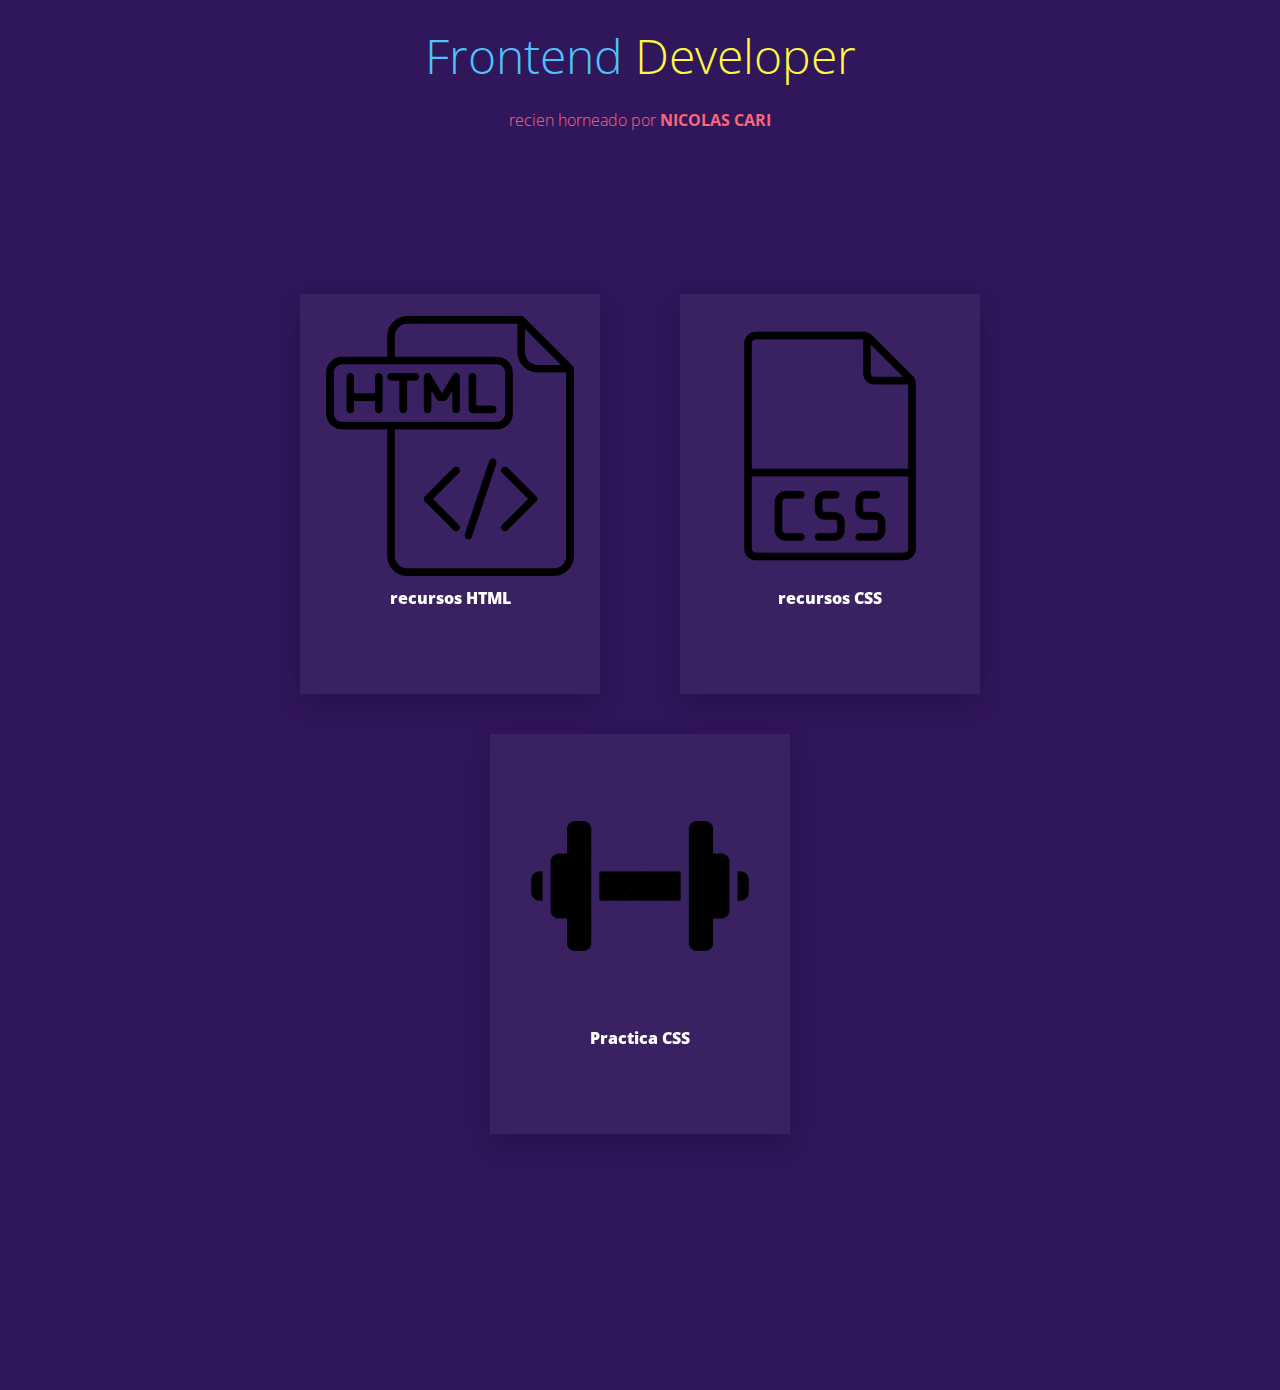
==== commit c34b82c9: "odio github" ====
--- a/index.html
+++ b/index.html
@@ -2,8 +2,8 @@
 <html lang="en">
 <head>
    <meta charset="UTF-8">
-   <link href="/styles.css" media="screen" type="text/css" rel="stylesheet" />
-   <link href="/styleIndex.css" media="screen" type="text/css" rel="stylesheet" />
+   <link href="styles.css" media="screen" type="text/css" rel="stylesheet" />
+   <link href="styleIndex.css" media="screen" type="text/css" rel="stylesheet" />
    <title>pagina Principal</title>
 </head>
 <body>
@@ -45,6 +45,6 @@
          </div>
       </div>
    </section>
-   <p><a href="pages/htmlFormat.html">Recursos para programadores</a></p>
 </body>
+
 </html>